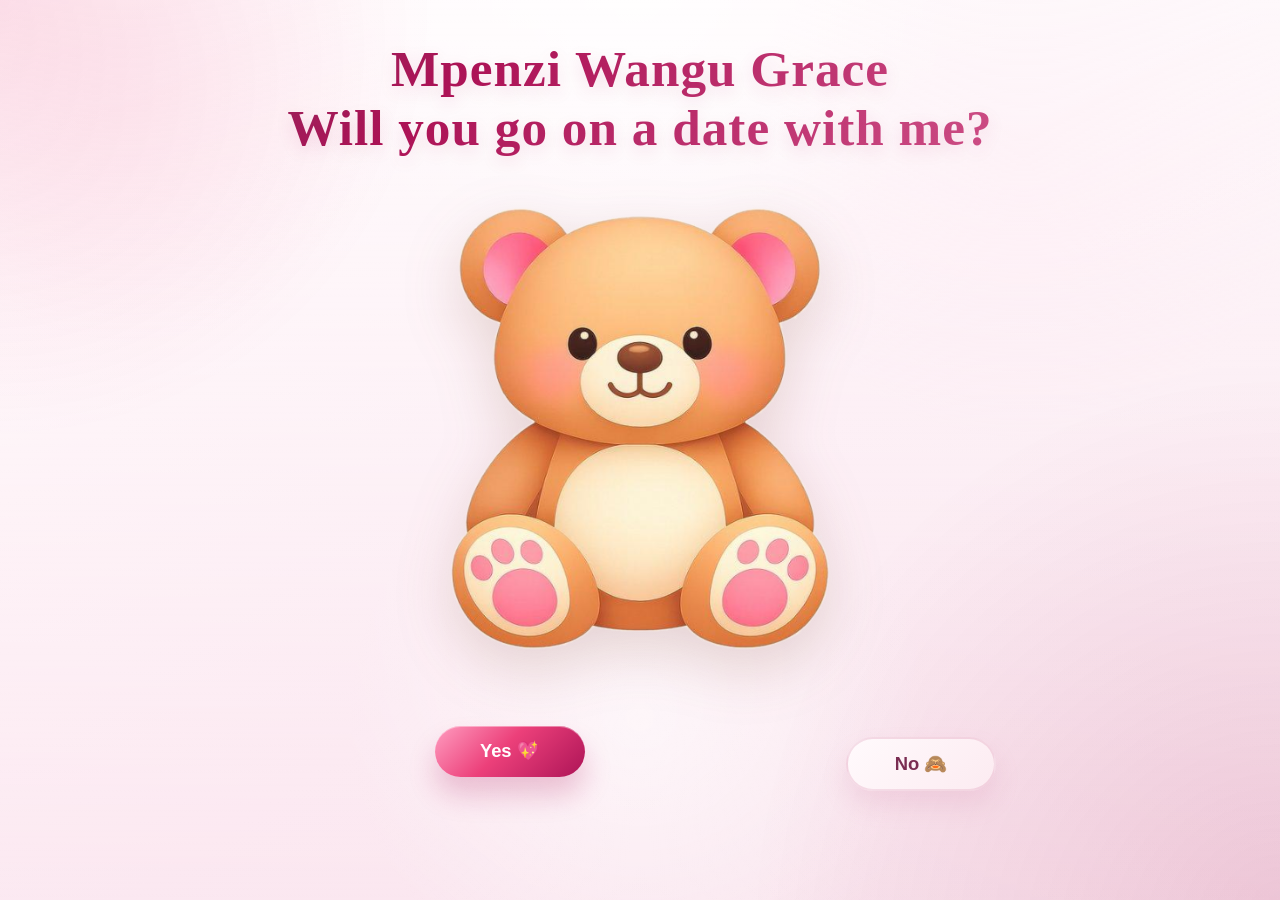
==== grace-date-invitation/index.html @ 40bd90d7 "Add romantic date invitation for Grace with interactive elements - Create index.html for the invitat" ====
<!DOCTYPE html>
<html lang="en">
  <head>
    <meta charset="UTF-8" />
    <meta name="viewport" content="width=device-width, initial-scale=1.0" />
    <meta
      name="description"
      content="A romantic date invitation for Grace with a cuddly teddy bear and playful surprise flow."
    />
    <title>Grace Date Invitation</title>
    <link rel="stylesheet" href="style.css" />
  </head>
  <body>
    <div class="page-glow" aria-hidden="true"></div>

    <div class="floating-hearts" aria-hidden="true">
      <span style="--x: 8%; --delay: 0s; --size: 1.1rem">❤</span>
      <span style="--x: 16%; --delay: 1.5s; --size: 1.4rem">❤</span>
      <span style="--x: 27%; --delay: 2.4s; --size: 1.2rem">❤</span>
      <span style="--x: 42%; --delay: 0.8s; --size: 1.6rem">❤</span>
      <span style="--x: 58%; --delay: 1.9s; --size: 1.1rem">❤</span>
      <span style="--x: 72%; --delay: 2.6s; --size: 1.5rem">❤</span>
      <span style="--x: 84%; --delay: 1.2s; --size: 1.3rem">❤</span>
      <span style="--x: 92%; --delay: 2.1s; --size: 1.1rem">❤</span>
    </div>

    <main class="app" aria-live="polite">
      <section id="invitation-screen" class="screen active" aria-labelledby="invitation-title">
        <div class="question-wrap">
          <h1 id="invitation-title" class="main-question">
            Mpenzi Wangu Grace<br />Will you go on a date with me?
          </h1>
        </div>

        <div class="scene">
          <div class="bear-stage">
            <div id="bear-shell" class="bear-shell" aria-live="polite"></div>
            <div id="speech-bubble" class="speech-bubble" aria-live="polite">
              <p id="speech-text">You keep saying no to my dates.</p>
              <div class="bubble-emoji" aria-hidden="true">😭 😢 🥺</div>
            </div>
          </div>
        </div>

        <div id="button-stage" class="button-stage" aria-label="Invitation actions">
          <button id="yes-btn" class="cta-button yes-btn" type="button">Yes 💖</button>
          <button id="no-btn" class="cta-button no-btn" type="button" aria-label="Decline the invitation">
            No 🙈
          </button>
        </div>
      </section>

      <section id="date-screen" class="screen" aria-labelledby="date-title">
        <div class="panel">
          <h2 id="date-title">When should we go on our date, my love? 💕</h2>
          <p>Choose the day you would love us to spend together.</p>

          <label class="date-picker-field" for="date-input">
            <span>Select a future date</span>
            <input id="date-input" type="date" />
          </label>

          <button id="continue-btn" class="primary-button" type="button" disabled>Continue 💗</button>
        </div>
      </section>

      <section id="activity-screen" class="screen" aria-labelledby="activity-title">
        <div class="panel">
          <h2 id="activity-title">What would you love to do with me, Grace? 💕</h2>
          <p>Choose the date idea that makes you happiest.</p>

          <div class="activity-grid" role="radiogroup" aria-label="Choose your date activity">
            <button class="activity-card" type="button" data-activity="ice-cream" aria-pressed="false">
              <img src="assets/ice-cream.png" alt="Ice cream illustration" />
              <span class="activity-label">Ice Cream 🍦</span>
              <span class="activity-caption">Sweet treats with my sweetest girl.</span>
              <span class="checkmark" aria-hidden="true">✓</span>
            </button>

            <button class="activity-card" type="button" data-activity="coffee" aria-pressed="false">
              <img src="assets/coffee.png" alt="Coffee illustration" />
              <span class="activity-label">Coffee ☕</span>
              <span class="activity-caption">Coffee, conversations, and you.</span>
              <span class="checkmark" aria-hidden="true">✓</span>
            </button>

            <button class="activity-card" type="button" data-activity="pork" aria-pressed="false">
              <img src="assets/pork.png" alt="Pork meal illustration" />
              <span class="activity-label">Pork 🍖</span>
              <span class="activity-caption">A delicious meal with my favorite person.</span>
              <span class="checkmark" aria-hidden="true">✓</span>
            </button>

            <button class="activity-card" type="button" data-activity="fish" aria-pressed="false">
              <img src="assets/fish.png" alt="Fish illustration" />
              <span class="activity-label">Fish 🐟</span>
              <span class="activity-caption">A lovely meal with my favorite person.</span>
              <span class="checkmark" aria-hidden="true">✓</span>
            </button>

            <button class="activity-card" type="button" data-activity="chicken" aria-pressed="false">
              <img src="assets/chicken.png" alt="Chicken illustration" />
              <span class="activity-label">Chicken 🍗</span>
              <span class="activity-caption">Crispy bites and lovely moments together.</span>
              <span class="checkmark" aria-hidden="true">✓</span>
            </button>
          </div>

          <button id="confirm-activity-btn" class="primary-button" type="button" disabled>
            Confirm Our Date 💖
          </button>
        </div>
      </section>

      <section id="confirmation-screen" class="screen" aria-labelledby="confirmation-title">
        <div class="panel confirmation-panel">
          <div class="mini-bear" aria-hidden="true">
            <div id="confirmation-bear" class="bear-shell"></div>
          </div>

          <h2 id="confirmation-title">It's a Date, My Love! 💕</h2>

          <div class="confirmation-card">
            <p class="confirmation-message">
              Grace, it's officially a date! 🥹💗<br /><br />
              I can't wait to spend some beautiful moments with you, my love. You make ordinary days special,
              and I can't wait to make another beautiful memory with you.
            </p>

            <div class="confirmation-details">
              <div class="detail-item">
                <span class="detail-label">Date</span>
                <strong id="final-date">Sunday, 15 November 2026</strong>
              </div>
              <div class="detail-item">
                <span class="detail-label">Plan</span>
                <strong id="final-activity">Ice Cream 🍦</strong>
              </div>
            </div>

            <div class="final-activity-visual">
              <img id="final-activity-image" src="assets/ice-cream.png" alt="Selected date activity illustration" />
            </div>
          </div>

          <button id="start-again-btn" class="primary-button" type="button">Start Again 💗</button>
        </div>
      </section>
    </main>

    <script src="script.js"></script>
  </body>
</html>
---- grace-date-invitation/style.css ----
:root {
  --blush-pink: #fce4ec;
  --rose-pink: #f48fb1;
  --hot-pink: #ec407a;
  --deep-rose: #ad1457;
  --warm-cream: #fff8f0;
  --teddy-brown: #a66b45;
  --lavender: #e6d9ff;
  --leaf-green: #729b69;
  --rose-berry: #8f1f5d;
  --rose-gold: #f7d4d8;
  --card-shadow: 0 24px 60px rgba(150, 63, 96, 0.18);
  --soft-shadow: 0 16px 36px rgba(236, 64, 122, 0.18);
  --bubble-shadow: 0 14px 32px rgba(109, 56, 76, 0.12);
  --panel-glass: rgba(255, 249, 252, 0.72);
}

* {
  box-sizing: border-box;
}

html {
  scroll-behavior: smooth;
}

body {
  margin: 0;
  min-height: 100vh;
  font-family: "Segoe UI", Tahoma, Geneva, Verdana, sans-serif;
  background:
    radial-gradient(circle at top, rgba(255, 255, 255, 0.78), transparent 28%),
    linear-gradient(145deg, #fffafc 0%, #fdeaf2 28%, #fbe3ee 55%, #f7dfe9 100%);
  color: #51253d;
  overflow-x: hidden;
}

body::before {
  content: "";
  position: fixed;
  inset: 0;
  background:
    radial-gradient(circle at 10% 10%, rgba(236, 64, 122, 0.12), transparent 18%),
    radial-gradient(circle at 80% 18%, rgba(255, 192, 218, 0.2), transparent 22%),
    radial-gradient(circle at 50% 80%, rgba(255, 255, 255, 0.56), transparent 30%);
  pointer-events: none;
}

img {
  max-width: 100%;
  display: block;
}

button,
input {
  font: inherit;
}

button:focus-visible,
input:focus-visible {
  outline: 3px solid rgba(173, 20, 87, 0.5);
  outline-offset: 3px;
}

.page-glow {
  position: fixed;
  inset: 0;
  background:
    radial-gradient(circle at top left, rgba(244, 143, 177, 0.28), transparent 28%),
    radial-gradient(circle at bottom right, rgba(173, 20, 87, 0.15), transparent 34%),
    linear-gradient(180deg, rgba(255, 255, 255, 0.72), rgba(255, 255, 255, 0.18));
  pointer-events: none;
}

.floating-hearts {
  position: fixed;
  inset: 0;
  pointer-events: none;
  z-index: 0;
}

.floating-hearts span {
  position: absolute;
  left: var(--x);
  top: -12%;
  font-size: var(--size);
  color: rgba(236, 64, 122, 0.42);
  text-shadow: 0 0 14px rgba(236, 64, 122, 0.2);
  animation: floatHeart 12s linear infinite;
  animation-delay: var(--delay);
  opacity: 0.7;
}

@keyframes floatHeart {
  0% {
    opacity: 0;
    transform: translateY(0) scale(0.8);
  }
  10% {
    opacity: 0.8;
  }
  100% {
    opacity: 0;
    transform: translateY(110vh) scale(1.2);
  }
}

.app {
  position: relative;
  z-index: 1;
  width: min(100%, 1100px);
  margin: 0 auto;
  min-height: 100vh;
  display: grid;
  place-items: center;
  padding: 2rem 1rem 3rem;
}

.screen {
  display: none;
  width: 100%;
  animation: fadeInScreen 0.45s ease;
}

.screen.active {
  display: block;
}

@keyframes fadeInScreen {
  from {
    opacity: 0;
    transform: translateY(12px);
  }
  to {
    opacity: 1;
    transform: translateY(0);
  }
}

#invitation-screen {
  max-width: 920px;
  margin: 0 auto;
}

.question-wrap {
  text-align: center;
  margin-bottom: 1.25rem;
}

.main-question {
  margin: 0;
  font-family: "Georgia", "Times New Roman", serif;
  font-weight: 700;
  line-height: 1.15;
  letter-spacing: 0.02em;
  font-size: clamp(2rem, 4vw, 4rem);
  color: #8e2d5e;
  text-shadow: 0 6px 18px rgba(173, 20, 87, 0.12);
  background: linear-gradient(135deg, #8e2d5e 0%, #ad1457 30%, #d45b90 100%);
  -webkit-background-clip: text;
  background-clip: text;
  color: transparent;
}

.scene {
  display: flex;
  justify-content: center;
  align-items: center;
}

.bear-stage {
  position: relative;
  width: min(100%, 760px);
  min-height: 360px;
  display: flex;
  justify-content: center;
  align-items: flex-end;
  padding: 1rem 0 0.25rem;
}

.bear-shell {
  display: flex;
  align-items: center;
  justify-content: center;
  width: min(100%, 540px);
  animation: bearFloat 4.4s ease-in-out infinite;
  transform-origin: center bottom;
}

.bear-pose-stack {
  position: relative;
  width: min(80vw, 380px);
  aspect-ratio: 1 / 1.2;
  filter: drop-shadow(0 20px 28px rgba(122, 69, 43, 0.18));
}

.bear-pose {
  position: absolute;
  inset: 0;
  width: 100%;
  height: 100%;
  object-fit: contain;
  object-position: center bottom;
  opacity: 0;
  transform: scale(0.92);
  transform-origin: center bottom;
  transition: opacity 0.4s ease, transform 0.4s ease;
  pointer-events: none;
  user-select: none;
}

.bear-pose-stack.state-hopeful .pose-hopeful,
.bear-pose-stack.state-crying .pose-crying,
.bear-pose-stack.state-happy .pose-happy {
  opacity: 1;
  transform: scale(1);
}

/* hopeful: gentle breathing + sway */
.bear-pose-stack.state-hopeful .pose-hopeful {
  animation: bearBreathe 3s ease-in-out infinite;
}

/* crying: sobbing bounce + trembling */
.bear-pose-stack.state-crying .pose-crying {
  animation: bearSob 0.9s ease-in-out infinite;
}

/* happy: joyful hop with the roses */
.bear-pose-stack.state-happy .pose-happy {
  animation: bearJoy 1.1s ease-in-out infinite;
}

.bear-hearts {
  position: absolute;
  inset: 0;
  pointer-events: none;
  opacity: 0;
  transition: opacity 0.3s ease;
}

.bear-hearts span {
  position: absolute;
  bottom: 40%;
  font-size: 1.3rem;
  opacity: 0;
}

.bear-hearts span:nth-child(1) { left: 12%; }
.bear-hearts span:nth-child(2) { left: 48%; animation-delay: 0.5s !important; }
.bear-hearts span:nth-child(3) { right: 10%; animation-delay: 1s !important; }

.bear-pose-stack.state-happy .bear-hearts {
  opacity: 1;
}

.bear-pose-stack.state-happy .bear-hearts span {
  animation: heartPop 1.8s ease-out infinite;
}

.bear-tears {
  position: absolute;
  inset: 0;
  pointer-events: none;
  opacity: 0;
}

.bear-tears span {
  position: absolute;
  top: 38%;
  font-size: 1.1rem;
  opacity: 0;
}

.bear-tears span:nth-child(1) { left: 28%; }
.bear-tears span:nth-child(2) { right: 28%; animation-delay: 0.6s !important; }

.bear-pose-stack.state-crying .bear-tears {
  opacity: 1;
}

.bear-pose-stack.state-crying .bear-tears span {
  animation: tearFall 1.4s ease-in infinite;
}

@keyframes bearFloat {
  0%,
  100% {
    transform: translateY(0px) rotate(-0.8deg);
  }
  50% {
    transform: translateY(-12px) rotate(0.8deg);
  }
}

@keyframes bearBreathe {
  0%, 100% { transform: scale(1, 1) rotate(-1deg); }
  50% { transform: scale(1.03, 0.98) rotate(1deg); }
}

@keyframes bearSob {
  0%, 100% { transform: translateY(0) rotate(-1.5deg) scale(1, 1); }
  25% { transform: translateY(3px) rotate(0deg) scale(1.01, 0.98); }
  50% { transform: translateY(0) rotate(1.5deg) scale(1, 1); }
  75% { transform: translateY(3px) rotate(0deg) scale(1.01, 0.98); }
}

@keyframes bearJoy {
  0%, 100% { transform: translateY(0) rotate(-2deg) scale(1.02, 0.97); }
  40% { transform: translateY(-18px) rotate(2deg) scale(0.98, 1.03); }
  70% { transform: translateY(0) rotate(-1deg) scale(1.03, 0.96); }
}

@keyframes heartPop {
  0% { transform: translateY(0) scale(0.5); opacity: 0; }
  20% { opacity: 1; }
  100% { transform: translateY(-110px) scale(1.2); opacity: 0; }
}

@keyframes tearFall {
  0% { transform: translateY(0); opacity: 0; }
  20% { opacity: 1; }
  100% { transform: translateY(70px); opacity: 0; }
}

.speech-bubble {
  position: absolute;
  left: 64%;
  top: 14%;
  width: min(64vw, 270px);
  padding: 1rem 1rem 0.8rem;
  border-radius: 26px;
  background: linear-gradient(180deg, rgba(255, 251, 252, 0.98), rgba(255, 243, 247, 0.96));
  box-shadow: var(--bubble-shadow), inset 0 1px 0 rgba(255, 255, 255, 0.96);
  border: 2px solid rgba(224, 177, 196, 0.8);
  opacity: 0;
  transform: translateY(10px) scale(0.96);
  transition: opacity 0.22s ease, transform 0.25s ease;
  pointer-events: none;
}

.speech-bubble.show {
  opacity: 1;
  transform: translateY(0) scale(1);
}

.speech-bubble::after {
  content: "";
  position: absolute;
  left: -12px;
  top: 34px;
  width: 22px;
  height: 22px;
  background: linear-gradient(180deg, rgba(255, 251, 252, 0.98), rgba(255, 243, 247, 0.96));
  border-left: 2px solid rgba(224, 177, 196, 0.8);
  border-bottom: 2px solid rgba(224, 177, 196, 0.8);
  transform: rotate(45deg);
}

.speech-bubble p {
  margin: 0;
  font-size: clamp(0.95rem, 2vw, 1.2rem);
  font-weight: 700;
  letter-spacing: 0.01em;
  color: #7f3150;
  line-height: 1.35;
}

.bubble-emoji {
  margin-top: 0.45rem;
  font-size: clamp(1.1rem, 2vw, 1.5rem);
  letter-spacing: 0.12em;
}

.button-stage {
  position: relative;
  width: min(100%, 760px);
  height: 190px;
  margin: 0 auto;
  overflow: hidden;
}

.cta-button,
.primary-button,
.activity-card {
  border: none;
  border-radius: 999px;
  cursor: pointer;
  transition: transform 0.2s ease, box-shadow 0.22s ease, opacity 0.2s ease, border-color 0.2s ease;
}

.cta-button:hover,
.primary-button:hover,
.activity-card:hover {
  transform: translateY(-2px);
}

.cta-button:active,
.primary-button:active,
.activity-card:active {
  transform: translateY(0);
}

.yes-btn,
.no-btn {
  position: absolute;
  display: inline-flex;
  justify-content: center;
  align-items: center;
  min-width: 150px;
  padding: 0.9rem 1.5rem;
  font-weight: 700;
  font-size: 1.15rem;
  box-shadow: 0 12px 24px rgba(236, 64, 122, 0.18);
}

.yes-btn {
  left: 23%;
  top: 72px;
  background: linear-gradient(135deg, #ff9dc0, #ec407a 45%, #ad1457);
  color: white;
  box-shadow: 0 18px 28px rgba(173, 20, 87, 0.22), inset 0 1px 0 rgba(255, 255, 255, 0.4);
}

.no-btn {
  left: 62%;
  top: 72px;
  background: linear-gradient(135deg, #fffafc, #fcebf1);
  color: #7a2d52;
  border: 2px solid rgba(173, 20, 87, 0.12);
  box-shadow: 0 14px 24px rgba(210, 130, 165, 0.18);
}

.panel {
  width: min(100%, 760px);
  margin: 0 auto;
  background: linear-gradient(180deg, rgba(255, 255, 255, 0.7), rgba(255, 249, 252, 0.88));
  border: 1px solid rgba(236, 64, 122, 0.08);
  box-shadow: var(--card-shadow);
  border-radius: 30px;
  padding: clamp(1.5rem, 4vw, 2.5rem);
  text-align: center;
}

.panel h2 {
  margin: 0 0 0.75rem;
  font-family: "Georgia", "Times New Roman", serif;
  color: #8b1f5d;
  font-size: clamp(1.9rem, 4vw, 2.8rem);
  line-height: 1.2;
}

.panel p {
  margin: 0 0 1.1rem;
  color: #6d4256;
  font-size: 1.05rem;
}

#date-screen .panel,
#activity-screen .panel,
#confirmation-screen .panel {
  background: linear-gradient(180deg, rgba(255, 255, 255, 0.78), rgba(255, 246, 250, 0.9));
}

.date-picker-field {
  display: block;
  margin: 0 auto 1.2rem;
  max-width: 360px;
  text-align: left;
}

.date-picker-field span {
  display: inline-block;
  margin-bottom: 0.4rem;
  color: #7d425d;
  font-size: 0.95rem;
  font-weight: 700;
}

#date-input {
  width: 100%;
  border: 2px solid rgba(236, 64, 122, 0.2);
  border-radius: 18px;
  padding: 0.95rem 1rem;
  background: rgba(255, 255, 255, 0.8);
  color: #4d2744;
  font-size: 1rem;
}

.primary-button {
  display: inline-flex;
  justify-content: center;
  align-items: center;
  min-width: 180px;
  padding: 0.9rem 1.5rem;
  background: linear-gradient(135deg, #f48fb1, #ec407a 48%, #ad1457);
  color: white;
  font-weight: 700;
  box-shadow: 0 10px 24px rgba(236, 64, 122, 0.22);
}

.primary-button:disabled {
  opacity: 0.45;
  cursor: not-allowed;
  box-shadow: none;
  transform: none;
}

.activity-grid {
  display: grid;
  grid-template-columns: repeat(6, minmax(0, 1fr));
  gap: 1rem;
  margin: 1.4rem 0 1.5rem;
}

.activity-card {
  position: relative;
  display: flex;
  flex-direction: column;
  align-items: center;
  gap: 0.7rem;
  padding: 1rem 0.8rem 1.2rem;
  background: linear-gradient(180deg, rgba(255, 255, 255, 0.76), rgba(255, 241, 247, 0.94));
  border: 2px solid rgba(236, 64, 122, 0.12);
  border-radius: 24px;
  box-shadow: 0 12px 25px rgba(236, 64, 122, 0.08);
  min-height: 260px;
  color: #67314b;
}

.activity-card {
  grid-column: span 2;
  padding: 0.5rem 0.5rem 1.1rem;
  min-height: 0;
}

.activity-card:nth-child(4) {
  grid-column: 2 / span 2;
}

.activity-card:nth-child(5) {
  grid-column: 4 / span 2;
}

.activity-card img {
  width: 100%;
  aspect-ratio: 256 / 306;
  height: auto;
  object-fit: cover;
  flex-shrink: 0;
  border-radius: 18px;
  box-shadow: 0 6px 14px rgba(98, 65, 67, 0.1);
}

.activity-label {
  font-weight: 800;
  font-size: 1.15rem;
}

.activity-caption {
  font-size: 0.9rem;
  line-height: 1.4;
  color: #6e4059;
  min-height: 2.8em;
}

.activity-card.selected {
  border-color: rgba(173, 20, 87, 0.8);
  box-shadow: 0 0 0 4px rgba(236, 64, 122, 0.14), 0 12px 24px rgba(236, 64, 122, 0.14);
  background: rgba(255, 244, 250, 0.95);
}

.checkmark {
  position: absolute;
  top: 10px;
  right: 12px;
  width: 28px;
  height: 28px;
  border-radius: 50%;
  display: grid;
  place-items: center;
  background: linear-gradient(135deg, #f48fb1, #ec407a);
  color: white;
  font-weight: 900;
  opacity: 0;
  transform: scale(0.5);
  transition: opacity 0.2s ease, transform 0.2s ease;
}

.activity-card.selected .checkmark {
  opacity: 1;
  transform: scale(1);
}

.confirmation-panel {
  width: min(100%, 820px);
}

.mini-bear {
  display: flex;
  justify-content: center;
  margin-bottom: 0.8rem;
}

.mini-bear .bear-shell {
  width: min(100%, 270px);
  animation: none;
}

.confirmation-card {
  background: linear-gradient(180deg, rgba(255, 250, 252, 0.92), rgba(255, 241, 247, 0.9));
  border: 1px solid rgba(236, 64, 122, 0.12);
  border-radius: 26px;
  padding: clamp(1rem, 2vw, 1.5rem);
  box-shadow: 0 12px 28px rgba(148, 82, 110, 0.12);
}

.confirmation-message {
  margin: 0 0 1.2rem;
  font-size: clamp(1rem, 2vw, 1.18rem);
  color: #5e2d48;
  line-height: 1.7;
}

.confirmation-details {
  display: grid;
  grid-template-columns: repeat(2, minmax(0, 1fr));
  gap: 1rem;
  margin-bottom: 1rem;
}

.detail-item {
  background: rgba(255, 244, 250, 0.9);
  border: 1px solid rgba(236, 64, 122, 0.12);
  border-radius: 18px;
  padding: 0.9rem 1rem;
  text-align: left;
}

.detail-label {
  display: block;
  font-size: 0.76rem;
  text-transform: uppercase;
  letter-spacing: 0.08em;
  color: #8f566c;
  margin-bottom: 0.25rem;
}

.detail-item strong {
  font-size: 1rem;
  color: #5d2648;
}

.final-activity-visual {
  width: min(100%, 220px);
  margin: 0.5rem auto 0;
  padding: 0.8rem;
  border-radius: 20px;
  background: rgba(255, 255, 255, 0.8);
}

.final-activity-visual img {
  width: 100%;
  height: auto;
  aspect-ratio: 256 / 306;
  object-fit: cover;
  border-radius: 14px;
}

@media (max-width: 760px) {
  .button-stage {
    height: 200px;
  }

  .speech-bubble {
    left: 50%;
    top: 8%;
    width: min(66vw, 220px);
    transform: translateX(-10%) scale(0.96);
  }

  .speech-bubble.show {
    transform: translateX(-10%) scale(1);
  }

  .speech-bubble::after {
    left: 30px;
    top: auto;
    bottom: -12px;
    transform: rotate(-45deg);
  }

  .yes-btn {
    left: 12%;
  }

  .no-btn {
    left: 58%;
  }

  .activity-grid {
    grid-template-columns: repeat(2, minmax(0, 1fr));
  }

  .activity-card,
  .activity-card:nth-child(4),
  .activity-card:nth-child(5) {
    grid-column: auto;
  }

  .activity-card:nth-child(5) {
    grid-column: 1 / -1;
    justify-self: center;
    width: calc(50% - 0.5rem);
  }
}

@media (max-width: 520px) {
  .app {
    padding-top: 1rem;
  }

  .main-question {
    font-size: 2rem;
  }

  .button-stage {
    height: 170px;
  }

  .yes-btn,
  .no-btn {
    min-width: 120px;
    font-size: 1rem;
    padding: 0.8rem 1rem;
  }

  .yes-btn {
    left: 8%;
  }

  .no-btn {
    left: 55%;
  }

  .confirmation-details {
    grid-template-columns: 1fr;
  }
}

@media (prefers-reduced-motion: reduce) {
  *,
  *::before,
  *::after {
    animation-duration: 0.01ms !important;
    animation-iteration-count: 1 !important;
    transition-duration: 0.01ms !important;
    scroll-behavior: auto !important;
  }
}

.mini-bear .bear-pose-stack {
  width: min(70vw, 220px);
}
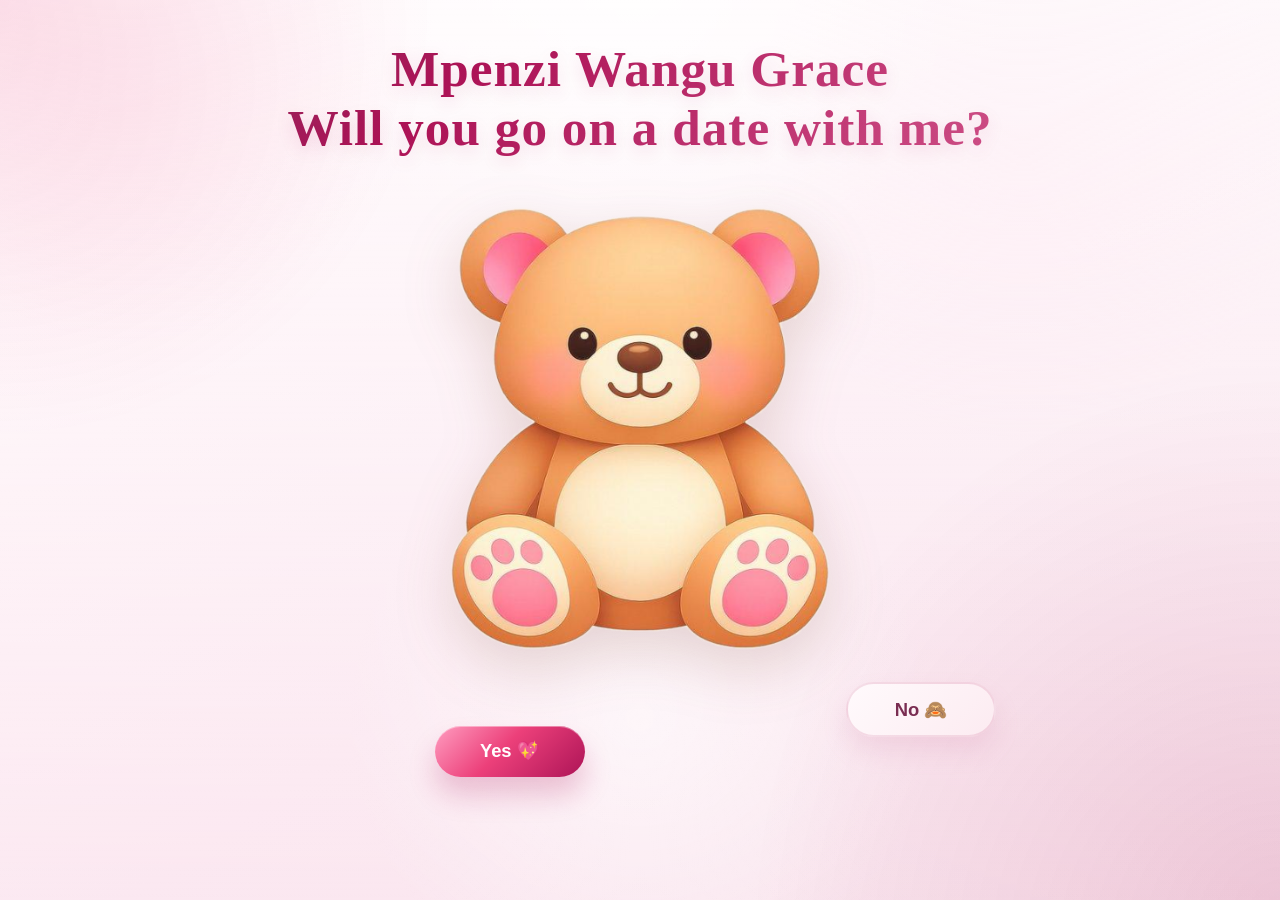
==== commit bf8ceed7: "Add WhatsApp sharing button and enhance speech bubble styles" ====
--- a/grace-date-invitation/index.html
+++ b/grace-date-invitation/index.html
@@ -143,6 +143,11 @@
             </div>
           </div>
 
+          <a id="send-whatsapp-btn" class="primary-button whatsapp-btn" href="#" target="_blank" rel="noopener">
+            Send my answer to him 💌
+          </a>
+          <p class="send-hint">Tap the button, then press Send in WhatsApp so he gets your answer 💕</p>
+
           <button id="start-again-btn" class="primary-button" type="button">Start Again 💗</button>
         </div>
       </section>
--- a/grace-date-invitation/style.css
+++ b/grace-date-invitation/style.css
@@ -326,7 +326,7 @@
   position: absolute;
   left: 64%;
   top: 14%;
-  width: min(64vw, 270px);
+  width: min(64vw, 300px);
   padding: 1rem 1rem 0.8rem;
   border-radius: 26px;
   background: linear-gradient(180deg, rgba(255, 251, 252, 0.98), rgba(255, 243, 247, 0.96));
@@ -673,20 +673,18 @@
 
   .speech-bubble {
     left: 50%;
-    top: 8%;
-    width: min(66vw, 220px);
-    transform: translateX(-10%) scale(0.96);
+    top: auto;
+    bottom: -6px;
+    width: min(88vw, 320px);
+    transform: translateX(-50%) scale(0.96);
   }
 
   .speech-bubble.show {
-    transform: translateX(-10%) scale(1);
+    transform: translateX(-50%) scale(1);
   }
 
   .speech-bubble::after {
-    left: 30px;
-    top: auto;
-    bottom: -12px;
-    transform: rotate(-45deg);
+    display: none;
   }
 
   .yes-btn {
@@ -761,3 +759,15 @@
 .mini-bear .bear-pose-stack {
   width: min(70vw, 220px);
 }
+
+.whatsapp-btn {
+  text-decoration: none;
+  color: #fff;
+  margin-top: 1rem;
+}
+
+.send-hint {
+  margin: 0.6rem 0 1rem;
+  font-size: 0.9rem;
+  color: #6e4059;
+}
